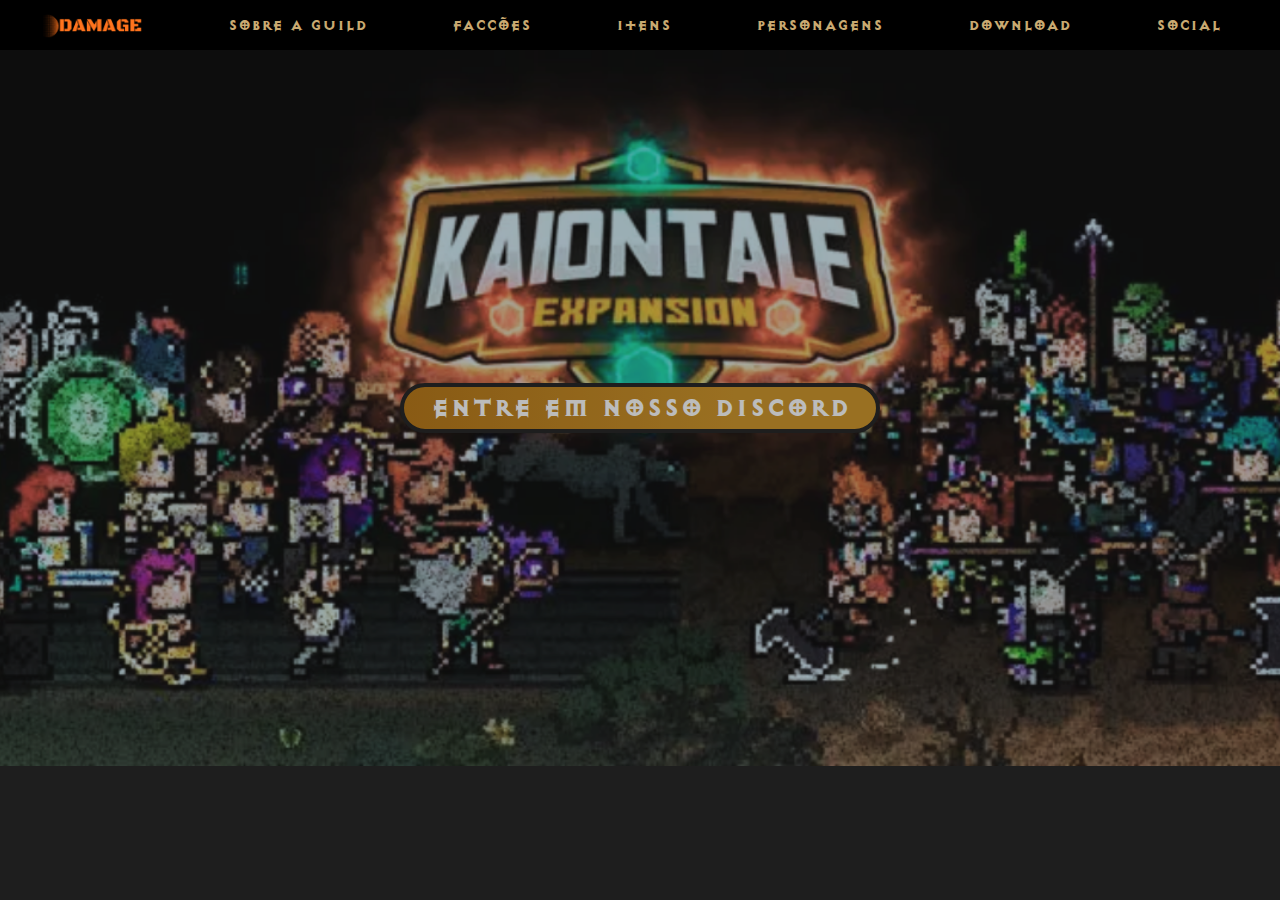
==== index.html @ aa2dc24d "Project" ====
<!DOCTYPE html>
<html lang="pt-br">
<head>
    <meta charset="UTF-8">
    <meta http-equiv="X-UA-Compatible" content="IE=edge">
    <meta name="viewport" content="width=device-width, initial-scale=1.0">
    <link rel="stylesheet" href="styles/reset.css">
    <link rel="stylesheet" href="styles/style.css">
    <title>Document</title>
</head>
<body>
    <header class="cabecalho">
        <img src="./assets/DAMAGE.png" alt="logo">
        <a href="">Sobre a Guild</a>
        <a href="">Facções</a>
        <a href="">Itens</a>
        <a href="">Personagens</a>
        <a href="">Download</a>
        <a href="">Social</a>
    </header>
    <main>
        <section class="hero">
            <a href="https://discord.gg/2AzhYaxxnk">
                <button class="hero-button">
                    <p class="playwrapper">Entre em nosso Discord</p>
                </button>
            </a>
        </section>
    </main>
</body>
</html>
---- styles/style.css ----
@import url(variaveis.css);

body {
    background-color: var(--background);
}

.cabecalho {
    display: flex;
    justify-content: space-around;
    align-items: center;
    padding-right: 1em;
    background-color: var(--header);
    height: 50px;
    font-family: "diablo", sans-serif;
}
.cabecalho img {
    width: 100px;
}
.hero {
    align-items: center;
    background-image: url(../assets/banner.png);
    background-position: center;
    background-size: cover;
    display: flex;
    justify-content: center;
    height: 620px;
    opacity: 0.7;
    overflow: hidden;
    padding: 3rem 0;
    width: 100%;
}
.hero-button {
    align-items: center;
    background: linear-gradient(90deg, rgb(183, 117, 17) 0%, rgb(206, 147, 36) 70%);
    border: 4px solid var(--background);
    color: white;
    cursor: pointer;
    display: flex;
    font-weight: 600;
    text-transform: uppercase;
    margin: auto;
    justify-content: center;
    width: 480px;
    height: 50px;
    border-radius: 4rem;
    font-size: 2rem;
}
.hero-button p {
    font-family: "diablo", sans-serif;
    font-size: 28px;
}
a {
    color: var(--background-button);
}
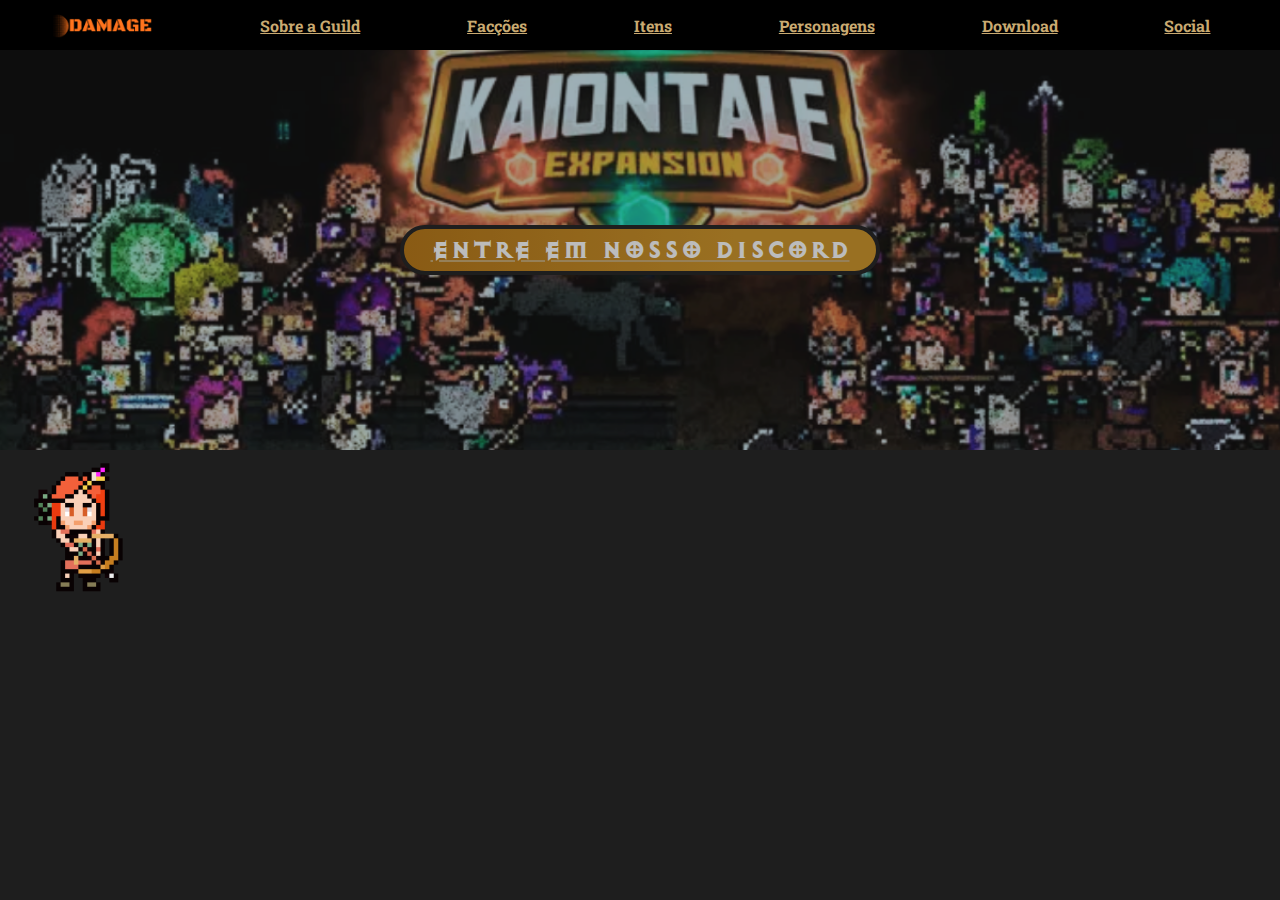
==== commit bc981d82: "exclusão de páginas" ====
--- a/index.html
+++ b/index.html
@@ -4,9 +4,8 @@
     <meta charset="UTF-8">
     <meta http-equiv="X-UA-Compatible" content="IE=edge">
     <meta name="viewport" content="width=device-width, initial-scale=1.0">
-    <link rel="stylesheet" href="styles/reset.css">
     <link rel="stylesheet" href="styles/style.css">
-    <title>Document</title>
+    <title>Kaion Tale</title>
 </head>
 <body>
     <header class="cabecalho">
@@ -14,18 +13,33 @@
         <a href="">Sobre a Guild</a>
         <a href="">Facções</a>
         <a href="">Itens</a>
-        <a href="">Personagens</a>
+        <a href="personagem.html">Personagens</a>
         <a href="">Download</a>
         <a href="">Social</a>
     </header>
     <main>
-        <section class="hero">
+        <section class="container">
             <a href="https://discord.gg/2AzhYaxxnk">
-                <button class="hero-button">
+                <button class="container-button">
                     <p class="playwrapper">Entre em nosso Discord</p>
                 </button>
             </a>
         </section>
+        <div class="slide-container">
+            <div class="slide-content">
+                <div class="card-wtapper">
+                    <div class="card">
+                        <div class="image-content">
+                            <span class="overlay"></span>
+
+                            <div class="card-image">
+                                <img src="./assets/personagens/archer.gif" alt="archer" class="card-img">
+                            </div>
+                        </div>
+                    </div>
+                </div>
+            </div>
+        </div>
     </main>
 </body>
 </html>--- a/styles/style.css
+++ b/styles/style.css
@@ -1,54 +1,25 @@
 @import url(variaveis.css);
+@import url(cabecalho.css);
+@import url(container.css);
 
+
+* {
+    margin: 0;
+    padding: 0;
+    box-sizing: border-box;
+    font-family: "roboto", sans-serif;
+}
 body {
     background-color: var(--background);
 }
+.card-image {
+    position: relative;
+    height: 150px;
+    width: 150px;
+}
+.card-image .card-img {
+    height: 100%;
+    width: 100%;
+    object-fit: cover;
+}
 
-.cabecalho {
-    display: flex;
-    justify-content: space-around;
-    align-items: center;
-    padding-right: 1em;
-    background-color: var(--header);
-    height: 50px;
-    font-family: "diablo", sans-serif;
-}
-.cabecalho img {
-    width: 100px;
-}
-.hero {
-    align-items: center;
-    background-image: url(../assets/banner.png);
-    background-position: center;
-    background-size: cover;
-    display: flex;
-    justify-content: center;
-    height: 620px;
-    opacity: 0.7;
-    overflow: hidden;
-    padding: 3rem 0;
-    width: 100%;
-}
-.hero-button {
-    align-items: center;
-    background: linear-gradient(90deg, rgb(183, 117, 17) 0%, rgb(206, 147, 36) 70%);
-    border: 4px solid var(--background);
-    color: white;
-    cursor: pointer;
-    display: flex;
-    font-weight: 600;
-    text-transform: uppercase;
-    margin: auto;
-    justify-content: center;
-    width: 480px;
-    height: 50px;
-    border-radius: 4rem;
-    font-size: 2rem;
-}
-.hero-button p {
-    font-family: "diablo", sans-serif;
-    font-size: 28px;
-}
-a {
-    color: var(--background-button);
-}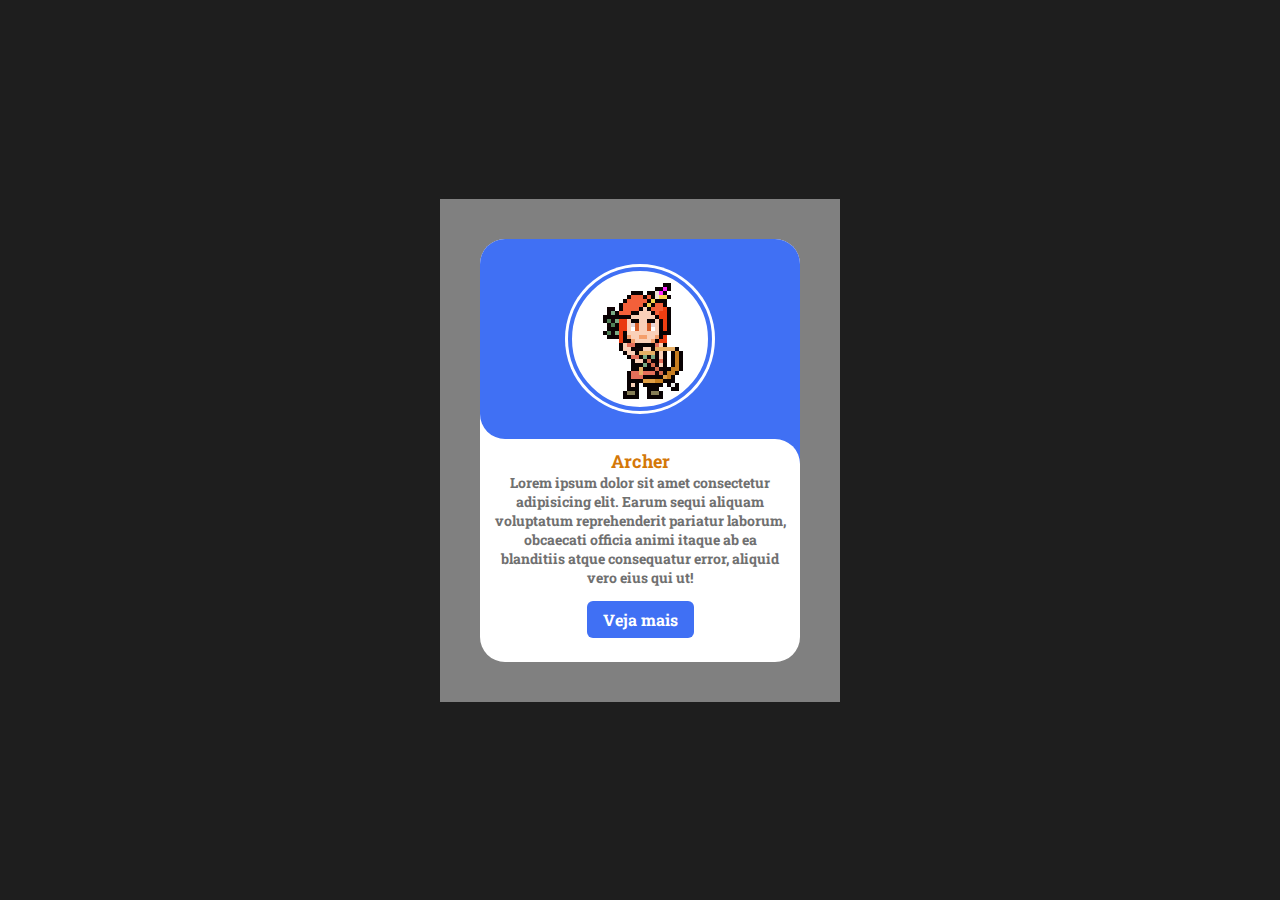
==== commit 7ade38eb: "modified" ====
--- a/index.html
+++ b/index.html
@@ -7,24 +7,8 @@
     <link rel="stylesheet" href="styles/style.css">
     <title>Kaion Tale</title>
 </head>
-<body>
-    <header class="cabecalho">
-        <img src="./assets/DAMAGE.png" alt="logo">
-        <a href="">Sobre a Guild</a>
-        <a href="">Facções</a>
-        <a href="">Itens</a>
-        <a href="personagem.html">Personagens</a>
-        <a href="">Download</a>
-        <a href="">Social</a>
-    </header>
-    <main>
-        <section class="container">
-            <a href="https://discord.gg/2AzhYaxxnk">
-                <button class="container-button">
-                    <p class="playwrapper">Entre em nosso Discord</p>
-                </button>
-            </a>
-        </section>
+<main>
+    <body>
         <div class="slide-container">
             <div class="slide-content">
                 <div class="card-wtapper">
@@ -36,6 +20,12 @@
                                 <img src="./assets/personagens/archer.gif" alt="archer" class="card-img">
                             </div>
                         </div>
+                        <div class="card-content">
+                            <h2 class="name">Archer</h2>
+                            <p class="description">Lorem ipsum dolor sit amet consectetur adipisicing elit. Earum sequi aliquam voluptatum reprehenderit pariatur laborum, obcaecati officia animi itaque ab ea blanditiis atque consequatur error, aliquid vero eius qui ut!</p>
+
+                            <button class="button">Veja mais</button>
+                        </div>
                     </div>
                 </div>
             </div>
--- a/styles/style.css
+++ b/styles/style.css
@@ -10,16 +10,99 @@
     font-family: "roboto", sans-serif;
 }
 body {
+    min-height: 100vh;
+    display: flex;
+    align-items: center;
+    justify-content: center;
     background-color: var(--background);
+}
+.slide-content {
+    margin: 0 40px;
+}
+.card {
+    width: 320px;
+    border-radius: 25px;
+    background-color: #fff;
 }
 .card-image {
     position: relative;
     height: 150px;
     width: 150px;
+    border-radius: 50%;
+    background: #fff;
+    padding: 3px;
 }
 .card-image .card-img {
     height: 100%;
     width: 100%;
     object-fit: cover;
+    border-radius: 50%;
+    border: 4px solid #4070f4;
+}
+.slide-container {
+    max-width: 1120px;
+    width: 100%;
+    background-color: grey;
+    padding: 40px 0;
+}
+.image-content,
+.card-content {
+    display: flex;
+    flex-direction: column;
+    align-items: center;
+    padding: 10px 14px;
+}
+.image-content {
+    position: relative;
+    row-gap: 5px;
+    padding: 25px 0;
+}
+.overlay {
+    position: absolute;
+    left: 0;
+    top: 0;
+    height: 100%;
+    width: 100%;
+    background-color: #4070f4;
+    border-radius: 25px 25px 0 25px;
+}
+.overlay::before,
+.overlay::after {
+    content: '';
+    position: absolute;
+    right: 0;
+    bottom: -40px;
+    height: 40px;
+    width: 40px;
+    background-color: #4070f4;
+}
+.overlay::after {
+    border-radius: 0 25px 0 0;
+    background-color: #fff;
 }
 
+.name {
+    font-size: 18px;
+    font-weight: 500;
+    color: #d47808;
+}
+.description {
+    font-size: 14px;
+    color: #707070;
+    text-align: center;
+}
+.button {
+    border: none;
+    font-size: 16px;
+    color: #fff;
+    padding: 8px 16px;
+    background-color: #4070f4;
+    border-radius: 6px;
+    margin: 14px;
+    cursor: pointer;
+    transition: all 0.3s ease;
+}
+.button:hover {
+    background: #265df2;
+}
+
